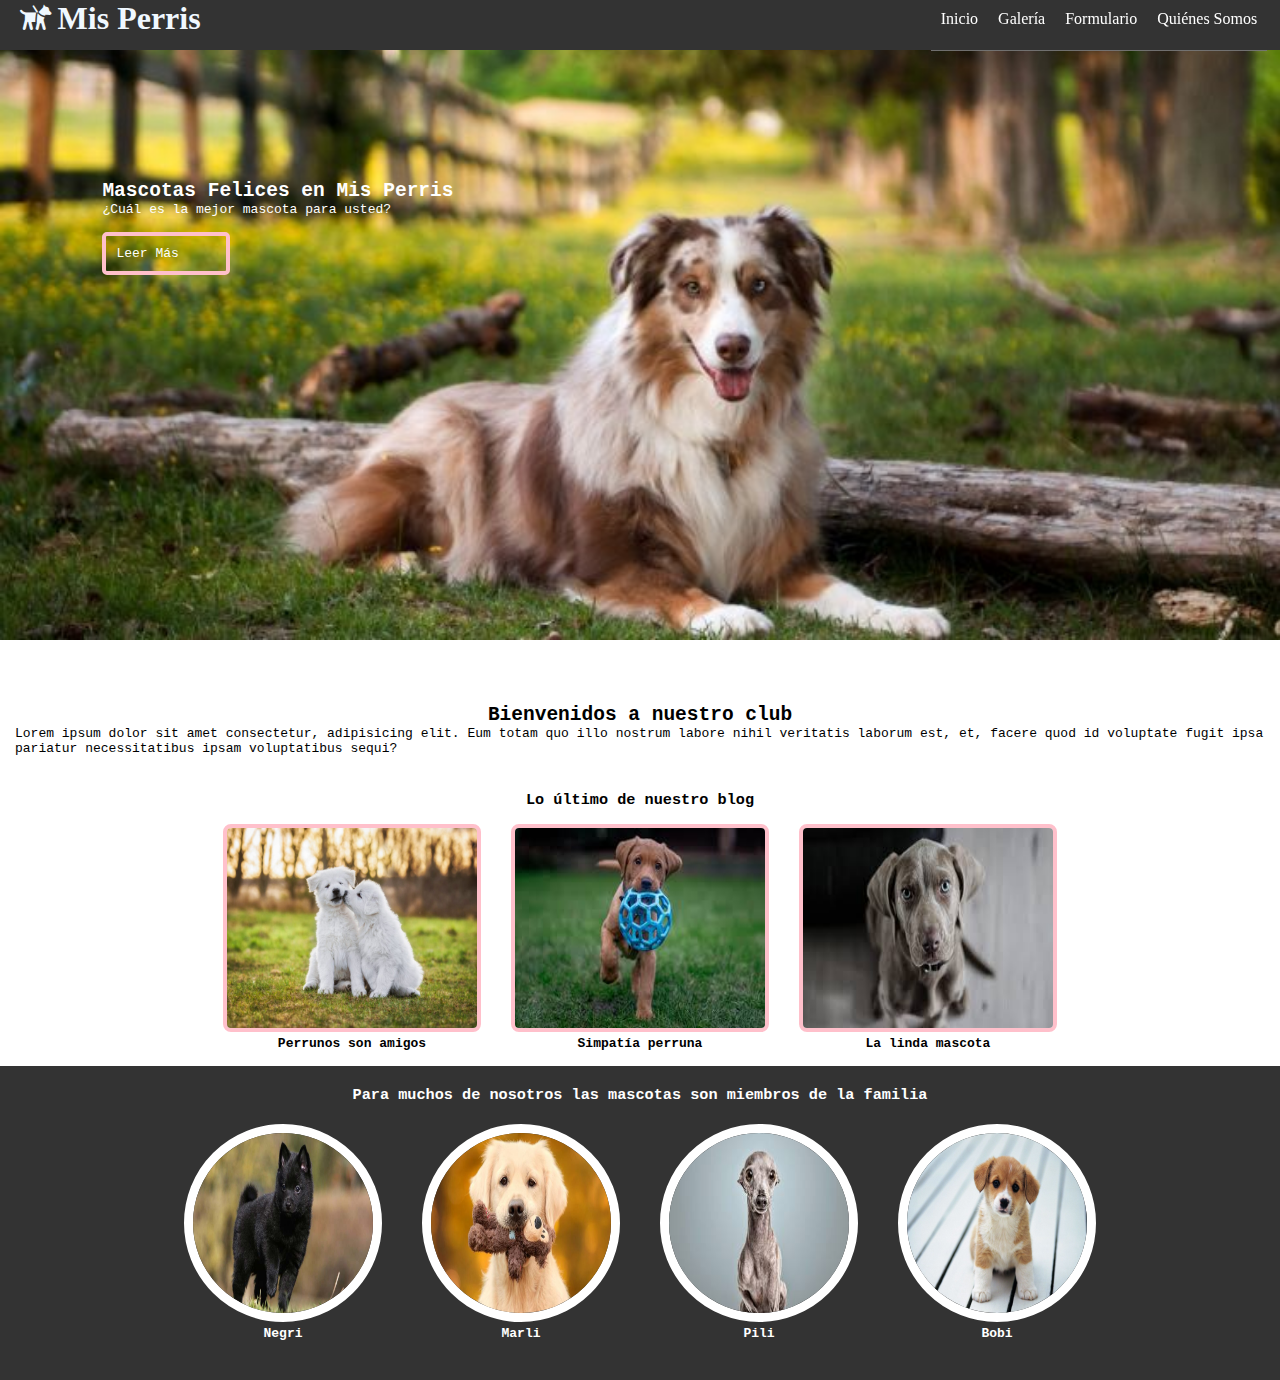
==== index.html @ 6ffdbbfd "commit" ====
<!DOCTYPE html>
<html lang="es ">

<head>
    <meta charset="UTF-8">
    <meta http-equiv="X-UA-Compatible" content="IE=edge">
    <meta name="viewport" content="width=device-width, initial-scale=1.0">
    <title>Mis Perris</title>
    <link rel="stylesheet" href="css/estilos.css">
    <link rel="stylesheet" href="css/fontello.css">
</head>

<body>
    <!-- cabecera de la página web -->
    <header>
        <!-- capa que contiene los elementos de la cabecera -->
        <div class="contenedor">
            <h1 class="icon-guidedog">Mis Perris</h1>
            <!-- permite activar el menú lateral (móvil) -->
            <input type="checkbox" name="" id="menu-bar">
            <label class="icon-credit-card" for="menu-bar"></label>
            <!-- barra de navegación del menú -->
            <nav class="menu">
                <a href="index.html">Inicio</a>
                <a href="galeria.html">Galería</a>
                <a href="formulario.html">Formulario</a>
                <a href="">Quiénes Somos</a>
            </nav>
        </div>
    </header>
    <!-- sector principal de la página -->
    <main>
        <!-- secciones de contenido -->
        <section id="banner">
            <img src="img/perro1.jpeg" alt="">
            <div class="contenedor">
                <h2>Mascotas Felices en Mis Perris</h2>
                <p>¿Cuál es la mejor mascota para usted?</p>
                <a href="">Leer Más</a>
            </div>
        </section>
        <section id="bienvenida">
            <h2>Bienvenidos a nuestro club</h2>
            <p>Lorem ipsum dolor sit amet consectetur, adipisicing elit. Eum totam quo illo nostrum labore nihil
                veritatis laborum est, et, facere quod id voluptate fugit ipsa pariatur necessitatibus ipsam
                voluptatibus sequi?</p>
        </section>
        <section id="blog">
            <h3>Lo último de nuestro blog</h3>
            <div class="contenedor">
                <article>
                    <img src="img/perro2.jpeg" alt="">
                    <h4>Perrunos son amigos</h4>
                </article>
                <article>
                    <img src="img/perro3.jpeg" alt="">
                    <h4>Simpatía perruna</h4>
                </article>
                <article>
                    <img src="img/perro4.jpeg" alt="">
                    <h4>La linda mascota</h4>
                </article>
            </div>
        </section>
        <section id="info">
            <h3>Para muchos de nosotros las mascotas son miembros de la familia</h3>
            <div class="contenedor">
                <article>
                    <img src="img/perro5.jpeg" alt="">
                    <h4>Negri</h4>
                </article>
                <article>
                    <img src="img/perro6.jpeg" alt="">
                    <h4>Marli</h4>
                </article>
                <article>
                    <img src="img/perro7.jpeg" alt="">
                    <h4>Pili</h4>
                </article>
                <article>
                    <img src="img/perro8.jpeg" alt="">
                    <h4>Bobi</h4>
                </article>
            </div>
        </section>
    </main>
</body>

</html>
---- css/estilos.css ----
@import url(menu.css);
@import url(banner.css);
@import url(blog.css);
@import url(info.css);

* {
    margin: 0;
    padding: 0;
}

header {
    width: 100%;
    height: 50px;
    background: #333;
    color: aliceblue;
    position: fixed;
    top: 0;
    left: 0;
    z-index: 100;
}

h1 {
    float: left;
}

.contenedor {
    width: 98%;
    margin: auto;
}

#bienvenida { 
    font-family: monospace;
    margin-top: 45px;
    padding: 15px;
}

#bienvenida h2 {
    text-align: center;
}
---- css/fontello.css ----
@font-face {
  font-family: 'fontello';
  src: url('../font/fontello.eot?13199060');
  src: url('../font/fontello.eot?13199060#iefix') format('embedded-opentype'),
       url('../font/fontello.woff2?13199060') format('woff2'),
       url('../font/fontello.woff?13199060') format('woff'),
       url('../font/fontello.ttf?13199060') format('truetype'),
       url('../font/fontello.svg?13199060#fontello') format('svg');
  font-weight: normal;
  font-style: normal;
}
/* Chrome hack: SVG is rendered more smooth in Windozze. 100% magic, uncomment if you need it. */
/* Note, that will break hinting! In other OS-es font will be not as sharp as it could be */
/*
@media screen and (-webkit-min-device-pixel-ratio:0) {
  @font-face {
    font-family: 'fontello';
    src: url('../font/fontello.svg?13199060#fontello') format('svg');
  }
}
*/
 
 [class^="icon-"]:before, [class*=" icon-"]:before {
  font-family: "fontello";
  font-style: normal;
  font-weight: normal;
  speak: never;
 
  display: inline-block;
  text-decoration: inherit;
  width: 1em;
  margin-right: .2em;
  text-align: center;
  /* opacity: .8; */
 
  /* For safety - reset parent styles, that can break glyph codes*/
  font-variant: normal;
  text-transform: none;
 
  /* fix buttons height, for twitter bootstrap */
  line-height: 1em;
 
  /* Animation center compensation - margins should be symmetric */
  /* remove if not needed */
  margin-left: .2em;
 
  /* you can be more comfortable with increased icons size */
  /* font-size: 120%; */
 
  /* Font smoothing. That was taken from TWBS */
  -webkit-font-smoothing: antialiased;
  -moz-osx-font-smoothing: grayscale;
 
  /* Uncomment for 3D effect */
  /* text-shadow: 1px 1px 1px rgba(127, 127, 127, 0.3); */
}
 
.icon-guidedog:before { content: '\e800'; } /* '' */
.icon-credit-card:before { content: '\e801'; } /* '' */
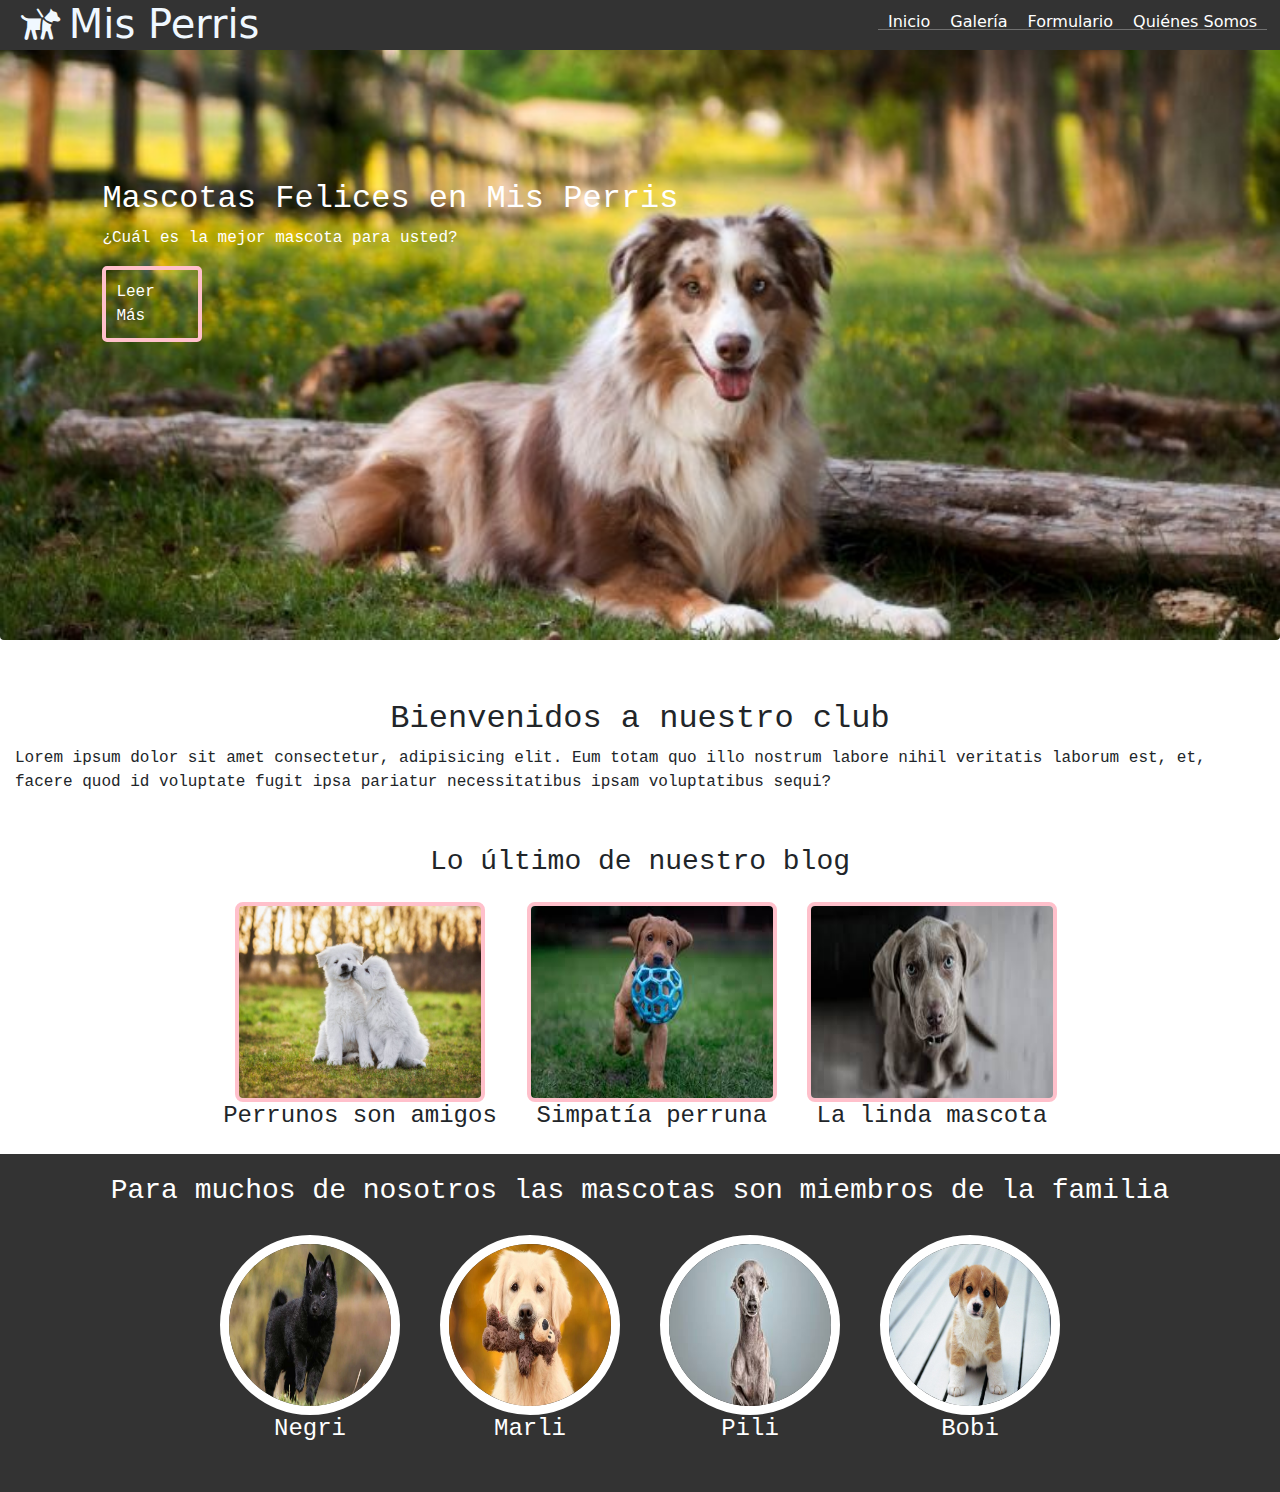
==== commit cfe644bc: "commit" ====
--- a/index.html
+++ b/index.html
@@ -8,6 +8,7 @@
     <title>Mis Perris</title>
     <link rel="stylesheet" href="css/estilos.css">
     <link rel="stylesheet" href="css/fontello.css">
+    <link rel="stylesheet" href="bootstrap-5.1.3-dist/css/bootstrap.min.css">
 </head>
 
 <body>
@@ -32,7 +33,7 @@
     <main>
         <!-- secciones de contenido -->
         <section id="banner">
-            <img src="img/perro1.jpeg" alt="">
+            <img src="img/perro1.jpeg" class="rounded img-fluid" alt="">
             <div class="contenedor">
                 <h2>Mascotas Felices en Mis Perris</h2>
                 <p>¿Cuál es la mejor mascota para usted?</p>
@@ -84,6 +85,7 @@
             </div>
         </section>
     </main>
+    <script src="bootstrap-5.1.3-dist/js/bootstrap.bundle.min.js"></script>
 </body>
 
 </html>
